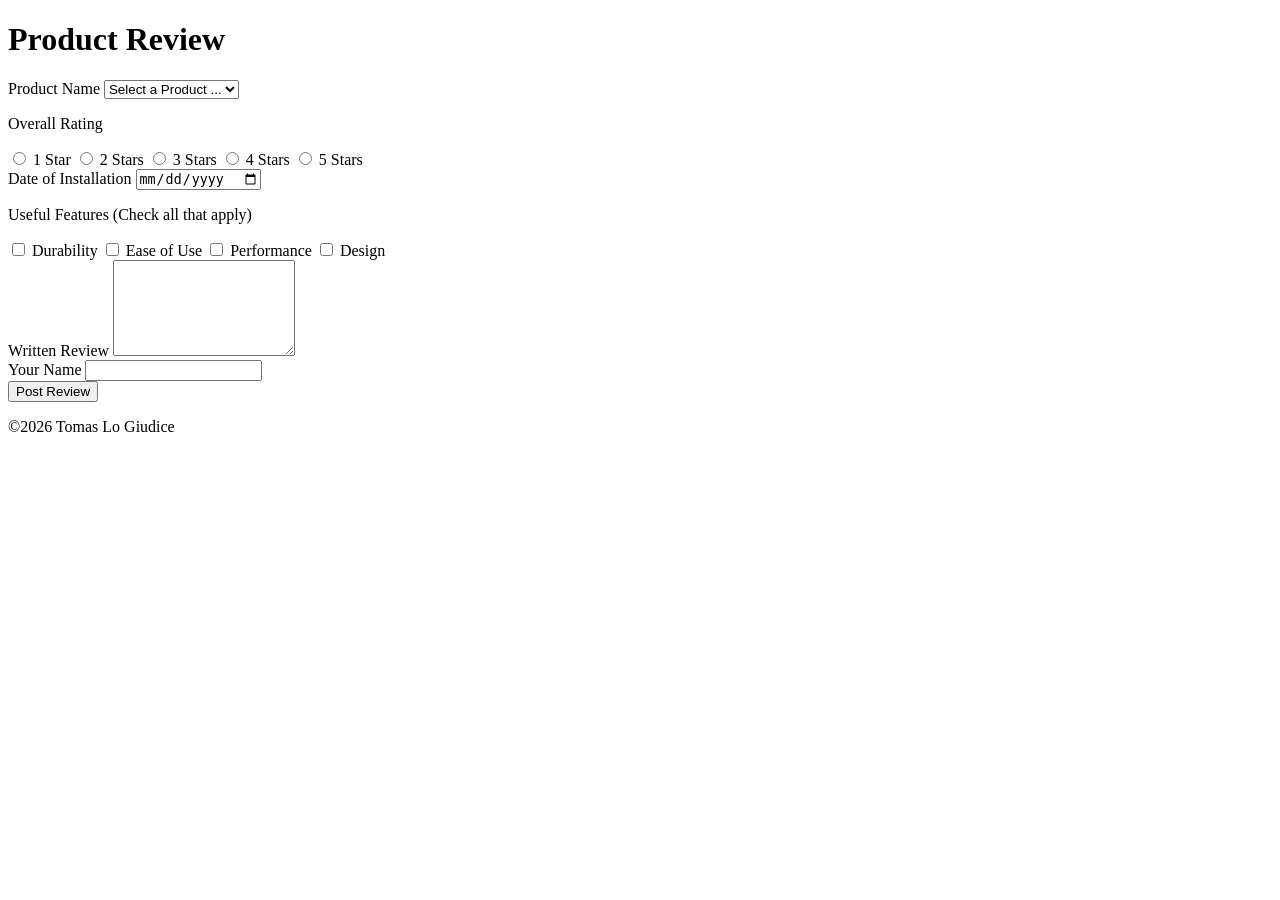
==== form.html @ ff9ad6e7 "push" ====
<!DOCTYPE html>
<html lang="en">
<head>
<meta charset="UTF-8">
<meta name="viewport" content="width=device-width, initial-scale=1.0">
<meta name="description" content="WDD 131 - Dynamic Web Fundamentals by Tomás Lo Giudice">
<meta name="author" content="Tomás Lo Giudice">
<title>Product Review</title>

<link rel="stylesheet" href="CSS/form.css">

<script src="JS/products.js" defer></script>
<script src="JS/form.js" defer></script>
</head>

<body>

<header>
    <h1>Product Review</h1>
</header>

<main>

<form action="review.html" method="get">

<div class="form-group">

<label for="product">Product Name</label>

<select id="product" name="product" required>
<option value="" disabled selected>Select a Product ...</option>
</select>

</div>

<div class="form-group">

<p>Overall Rating</p>

<label>
<input type="radio" id="r1" name="rating" value="1" required>
1 Star
</label>

<label>
<input type="radio" id="r2" name="rating" value="2">
2 Stars
</label>

<label>
<input type="radio" id="r3" name="rating" value="3">
3 Stars
</label>

<label>
<input type="radio" id="r4" name="rating" value="4">
4 Stars
</label>

<label>
<input type="radio" id="r5" name="rating" value="5">
5 Stars
</label>

</div>

<div class="form-group">

<label for="installDate">Date of Installation</label>

<input
type="date"
id="installDate"
name="installDate"
required>

</div>

<div class="form-group">

<p>Useful Features (Check all that apply)</p>

<label>
<input type="checkbox"
id="durability"
name="features"
value="Durability">
Durability
</label>

<label>
<input type="checkbox"
id="ease"
name="features"
value="Ease of Use">
Ease of Use
</label>

<label>
<input type="checkbox"
id="performance"
name="features"
value="Performance">
Performance
</label>

<label>
<input type="checkbox"
id="design"
name="features"
value="Design">
Design
</label>

</div>

<div class="form-group">

<label for="review">
Written Review
</label>

<textarea
id="review"
name="review"
rows="6"></textarea>

</div>

<div class="form-group">

<label for="username">
Your Name
</label>

<input
type="text"
id="username"
name="username">

</div>

<input
type="submit"
value="Post Review"
class="submit-btn">

</form>

</main>

<footer>

<p>©2026 Tomas Lo Giudice</p>

</footer>

</body>
</html>
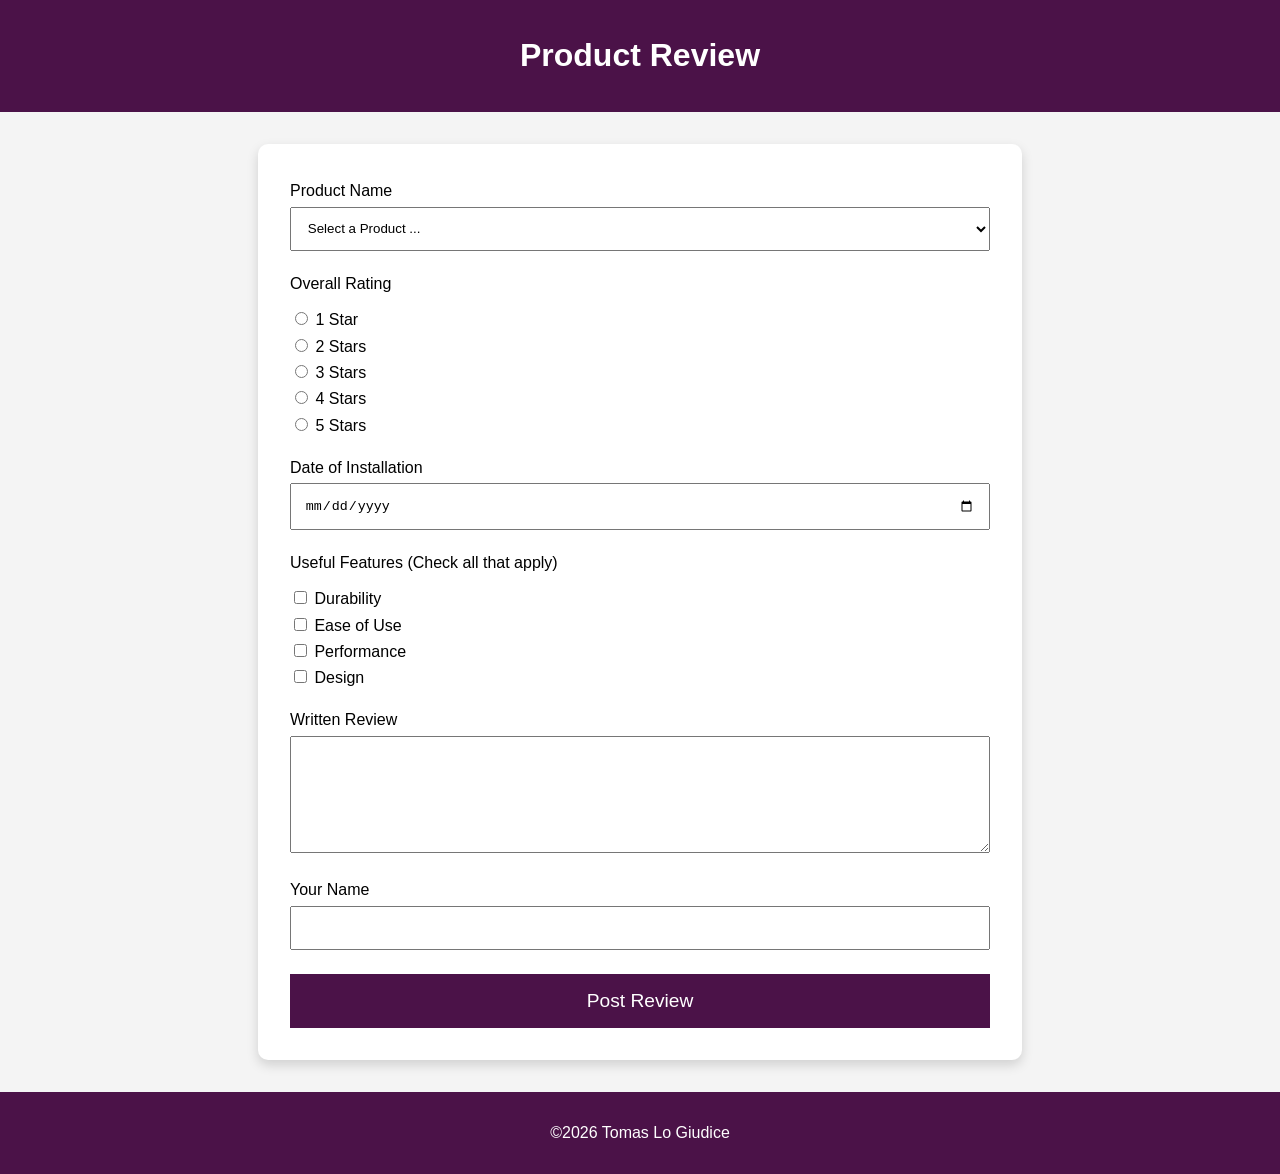
==== commit 840a652a: "push" ====
--- a/form.html
+++ b/form.html
@@ -7,10 +7,10 @@
 <meta name="author" content="Tomás Lo Giudice">
 <title>Product Review</title>
 
-<link rel="stylesheet" href="CSS/form.css">
+<link rel="stylesheet" href="Form/CSS/form.css">
 
-<script src="JS/products.js" defer></script>
-<script src="JS/form.js" defer></script>
+<script src="Form/JS/products.js" defer></script>
+<script src="Form/JS/form.js" defer></script>
 </head>
 
 <body>
--- a/Form/CSS/form.css
+++ b/Form/CSS/form.css
@@ -0,0 +1,61 @@
+body{
+    font-family:Arial, Helvetica, sans-serif;
+    background:#f4f4f4;
+    margin:0;
+}
+
+header{
+    background:#4b1248;
+    color:white;
+    text-align:center;
+    padding:1rem;
+}
+
+main{
+    max-width:700px;
+    margin:2rem auto;
+    background:white;
+    padding:2rem;
+    border-radius:10px;
+    box-shadow:0 5px 12px rgba(0,0,0,.15);
+}
+
+.form-group{
+    margin-bottom:1.5rem;
+}
+
+label{
+    display:block;
+    margin:.4rem 0;
+}
+
+select,
+input[type=text],
+input[type=date],
+textarea{
+    width:100%;
+    padding:.8rem;
+    box-sizing:border-box;
+}
+
+.submit-btn{
+    width:100%;
+    padding:1rem;
+    font-size:1.2rem;
+    background:#4b1248;
+    color:white;
+    border:none;
+    cursor:pointer;
+}
+
+.submit-btn:hover{
+    background:#6f1c6c;
+}
+
+footer{
+    text-align:center;
+    padding:1rem;
+    margin-top:2rem;
+    background:#4b1248;
+    color:white;
+}
